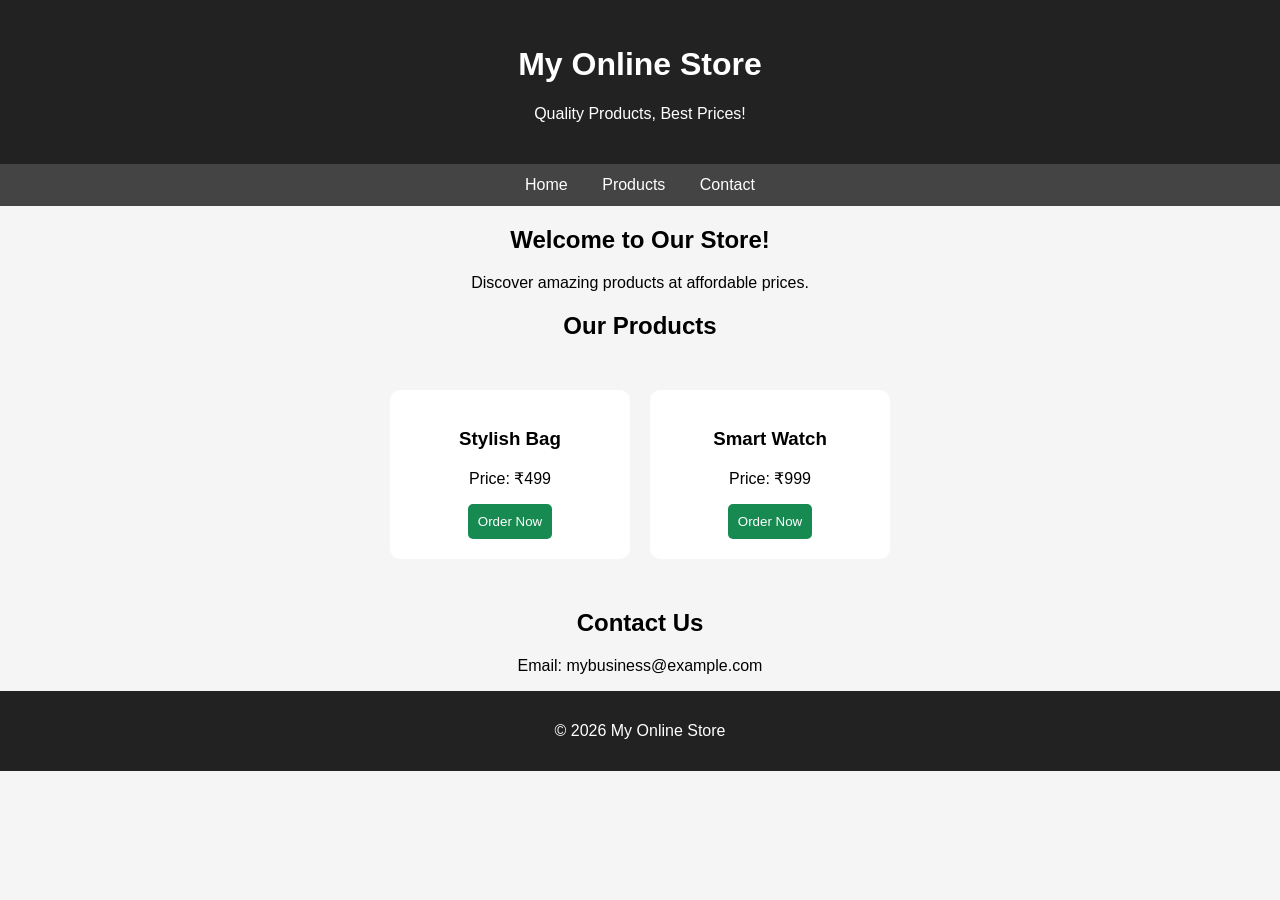
==== test.html @ 0a97ab00 "shutup" ====
<!DOCTYPE html>
<html lang="en">
<head>
    <meta charset="UTF-8">
    <meta name="viewport" content="width=device-width, initial-scale=1.0">
    <title>My Online Store</title>

    <style>
        body {
            font-family: Arial, sans-serif;
            margin: 0;
            text-align: center;
            background: #f5f5f5;
        }

        header {
            background: #222;
            color: white;
            padding: 25px;
        }

        nav {
            background: #444;
            padding: 12px;
        }

        nav a {
            color: white;
            margin: 15px;
            text-decoration: none;
        }

        .products {
            display: flex;
            justify-content: center;
            gap: 20px;
            flex-wrap: wrap;
            padding: 30px;
        }

        .product {
            background: white;
            padding: 20px;
            width: 200px;
            border-radius: 10px;
        }

        button {
            background: #168a50;
            color: white;
            padding: 10px;
            border: none;
            cursor: pointer;
            border-radius: 5px;
        }

        footer {
            background: #222;
            color: white;
            padding: 15px;
        }
    </style>
</head>

<body>

    <header>
        <h1>My Online Store</h1>
        <p>Quality Products, Best Prices!</p>
    </header>

    <nav>
        <a href="#home">Home</a>
        <a href="#products">Products</a>
        <a href="#contact">Contact</a>
    </nav>

    <section id="home">
        <h2>Welcome to Our Store!</h2>
        <p>Discover amazing products at affordable prices.</p>
    </section>

    <section id="products">
        <h2>Our Products</h2>

        <div class="products">
            <div class="product">
                <h3>Stylish Bag</h3>
                <p>Price: ₹499</p>
                <button onclick="order('Stylish Bag')">
                    Order Now
                </button>
            </div>

            <div class="product">
                <h3>Smart Watch</h3>
                <p>Price: ₹999</p>
                <button onclick="order('Smart Watch')">
                    Order Now
                </button>
            </div>
        </div>
    </section>

    <section id="contact">
        <h2>Contact Us</h2>
        <p>Email: mybusiness@example.com</p>
    </section>

    <footer>
        <p>© 2026 My Online Store</p>
    </footer>

    <script>
        function order(product) {
            alert("You selected: " + product);
        }
    </script>

</body>
</html>
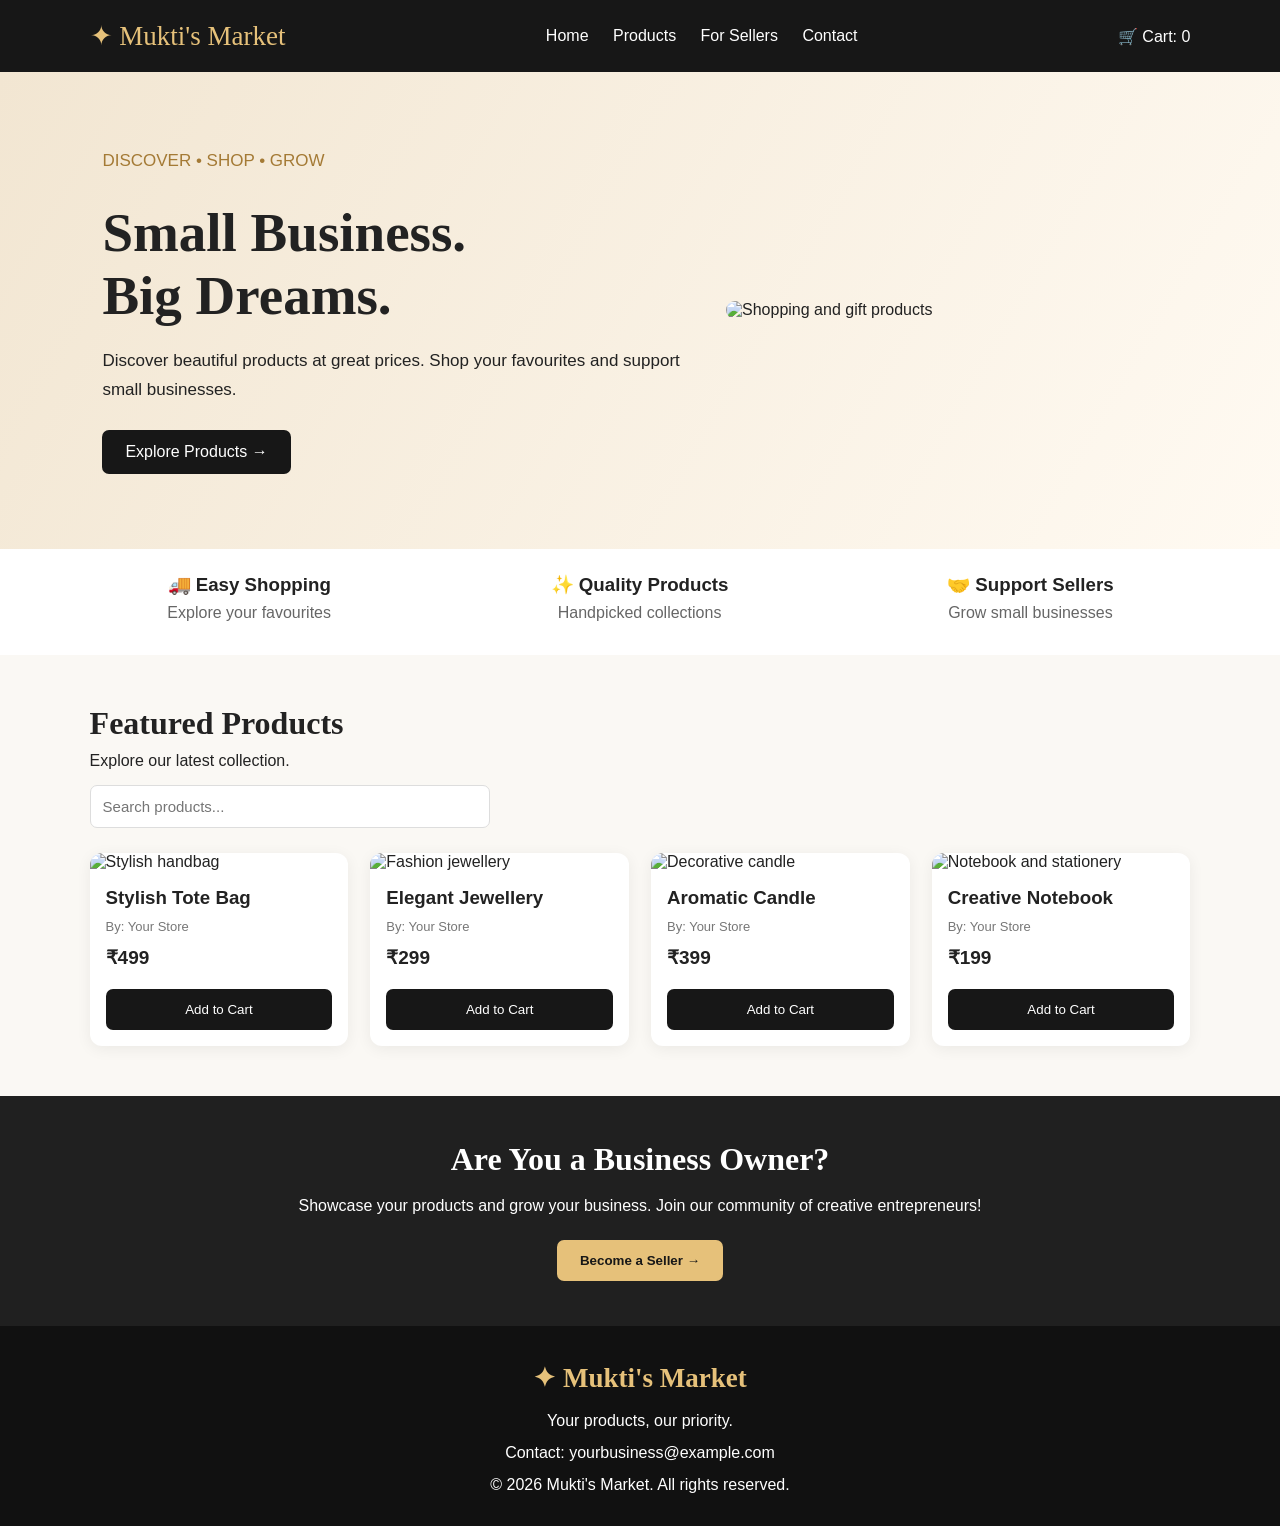
==== commit e4dcd5f7: "its-my-web" ====
--- a/test.html
+++ b/test.html
@@ -2,121 +2,404 @@
 <!DOCTYPE html>
 <html lang="en">
 <head>
-    <meta charset="UTF-8">
-    <meta name="viewport" content="width=device-width, initial-scale=1.0">
-    <title>My Online Store</title>
-
-    <style>
-        body {
-            font-family: Arial, sans-serif;
-            margin: 0;
-            text-align: center;
-            background: #f5f5f5;
-        }
-
-        header {
-            background: #222;
-            color: white;
-            padding: 25px;
-        }
-
-        nav {
-            background: #444;
-            padding: 12px;
-        }
-
-        nav a {
-            color: white;
-            margin: 15px;
-            text-decoration: none;
-        }
-
-        .products {
-            display: flex;
-            justify-content: center;
-            gap: 20px;
-            flex-wrap: wrap;
-            padding: 30px;
-        }
-
-        .product {
-            background: white;
-            padding: 20px;
-            width: 200px;
-            border-radius: 10px;
-        }
-
-        button {
-            background: #168a50;
-            color: white;
-            padding: 10px;
-            border: none;
-            cursor: pointer;
-            border-radius: 5px;
-        }
-
-        footer {
-            background: #222;
-            color: white;
-            padding: 15px;
-        }
-    </style>
+<meta charset="UTF-8">
+<meta name="viewport" content="width=device-width, initial-scale=1.0">
+<title>Mukti's Market | Online Store</title>
+
+<style>
+* {
+    margin: 0;
+    padding: 0;
+    box-sizing: border-box;
+}
+
+body {
+    font-family: Arial, sans-serif;
+    background: #faf8f4;
+    color: #222;
+}
+
+header {
+    background: #171717;
+    color: white;
+    padding: 20px 7%;
+    display: flex;
+    justify-content: space-between;
+    align-items: center;
+    flex-wrap: wrap;
+    gap: 15px;
+}
+
+.logo {
+    font-family: Georgia, serif;
+    font-size: 27px;
+    color: #e6c17a;
+}
+
+nav a {
+    color: white;
+    text-decoration: none;
+    margin: 0 10px;
+}
+
+nav a:hover {
+    color: #e6c17a;
+}
+
+.hero {
+    padding: 75px 8%;
+    background: linear-gradient(120deg, #f2e6d2, #fffaf2);
+    display: flex;
+    align-items: center;
+    justify-content: space-between;
+    gap: 30px;
+    flex-wrap: wrap;
+}
+
+.hero-text {
+    flex: 1;
+    min-width: 250px;
+}
+
+.hero h1 {
+    font-family: Georgia, serif;
+    font-size: clamp(36px, 5vw, 55px);
+    margin-bottom: 20px;
+}
+
+.hero p {
+    font-size: 17px;
+    line-height: 1.7;
+    margin-bottom: 25px;
+}
+
+.hero img {
+    width: 42%;
+    min-width: 260px;
+    border-radius: 15px;
+    object-fit: cover;
+}
+
+.btn {
+    display: inline-block;
+    background: #171717;
+    color: white;
+    padding: 13px 23px;
+    border: none;
+    border-radius: 7px;
+    text-decoration: none;
+    cursor: pointer;
+}
+
+.btn:hover {
+    background: #b48a42;
+}
+
+.features {
+    display: flex;
+    justify-content: space-around;
+    gap: 20px;
+    padding: 25px 5%;
+    background: white;
+    flex-wrap: wrap;
+    text-align: center;
+}
+
+.features p {
+    margin: 8px;
+    color: #666;
+}
+
+.products-section {
+    padding: 50px 7%;
+}
+
+.section-heading {
+    margin-bottom: 25px;
+}
+
+.section-heading h2 {
+    font-family: Georgia, serif;
+    font-size: 32px;
+    margin-bottom: 10px;
+}
+
+.search {
+    width: 100%;
+    max-width: 400px;
+    padding: 12px;
+    border: 1px solid #ddd;
+    border-radius: 7px;
+    margin-top: 15px;
+    font-size: 15px;
+}
+
+.products {
+    display: grid;
+    grid-template-columns: repeat(auto-fit, minmax(210px, 1fr));
+    gap: 22px;
+}
+
+.product {
+    background: white;
+    border-radius: 12px;
+    overflow: hidden;
+    box-shadow: 0 3px 15px #00000010;
+    transition: transform 0.2s;
+}
+
+.product:hover {
+    transform: translateY(-5px);
+}
+
+.product img {
+    width: 100%;
+    height: 220px;
+    object-fit: cover;
+}
+
+.product-info {
+    padding: 16px;
+}
+
+.product-info h3 {
+    margin-bottom: 10px;
+}
+
+.price {
+    font-size: 19px;
+    font-weight: bold;
+    margin: 12px 0;
+}
+
+.seller {
+    color: #777;
+    font-size: 13px;
+}
+
+.product .btn {
+    width: 100%;
+    margin-top: 8px;
+}
+
+.seller-section {
+    background: #202020;
+    color: white;
+    padding: 45px 8%;
+    text-align: center;
+}
+
+.seller-section h2 {
+    font-family: Georgia, serif;
+    font-size: 32px;
+    margin-bottom: 15px;
+}
+
+.seller-section p {
+    margin-bottom: 22px;
+    line-height: 1.6;
+}
+
+.seller-section .btn {
+    background: #e6c17a;
+    color: #171717;
+    font-weight: bold;
+}
+
+footer {
+    background: #111;
+    color: white;
+    text-align: center;
+    padding: 25px;
+    line-height: 2;
+}
+
+@media (max-width: 600px) {
+    header {
+        justify-content: center;
+        text-align: center;
+    }
+
+    nav a {
+        display: inline-block;
+        margin: 8px;
+    }
+
+    .hero {
+        padding: 45px 7%;
+    }
+
+    .hero img {
+        width: 100%;
+    }
+}
+</style>
 </head>
 
 <body>
 
-    <header>
-        <h1>My Online Store</h1>
-        <p>Quality Products, Best Prices!</p>
-    </header>
+<header>
+    <div class="logo">✦ Mukti's Market</div>
 
     <nav>
         <a href="#home">Home</a>
         <a href="#products">Products</a>
+        <a href="#seller">For Sellers</a>
         <a href="#contact">Contact</a>
     </nav>
 
-    <section id="home">
-        <h2>Welcome to Our Store!</h2>
-        <p>Discover amazing products at affordable prices.</p>
-    </section>
-
-    <section id="products">
-        <h2>Our Products</h2>
-
-        <div class="products">
-            <div class="product">
-                <h3>Stylish Bag</h3>
-                <p>Price: ₹499</p>
-                <button onclick="order('Stylish Bag')">
-                    Order Now
-                </button>
-            </div>
-
-            <div class="product">
-                <h3>Smart Watch</h3>
-                <p>Price: ₹999</p>
-                <button onclick="order('Smart Watch')">
-                    Order Now
-                </button>
+    <div>🛒 Cart: <span id="cart">0</span></div>
+</header>
+
+<section class="hero" id="home">
+    <div class="hero-text">
+        <p style="color:#a47a35;">DISCOVER • SHOP • GROW</p>
+        <h1>Small Business.<br>Big Dreams.</h1>
+        <p>
+            Discover beautiful products at great prices.
+            Shop your favourites and support small businesses.
+        </p>
+        <a href="#products" class="btn">Explore Products →</a>
+    </div>
+
+    <img
+      src="https://images.unsplash.com/photo-1607082349566-187342175e2f?auto=format&fit=crop&w=900&q=80"
+      alt="Shopping and gift products">
+</section>
+
+<section class="features">
+    <div>
+        <h3>🚚 Easy Shopping</h3>
+        <p>Explore your favourites</p>
+    </div>
+    <div>
+        <h3>✨ Quality Products</h3>
+        <p>Handpicked collections</p>
+    </div>
+    <div>
+        <h3>🤝 Support Sellers</h3>
+        <p>Grow small businesses</p>
+    </div>
+</section>
+
+<section class="products-section" id="products">
+    <div class="section-heading">
+        <h2>Featured Products</h2>
+        <p>Explore our latest collection.</p>
+
+        <input
+            class="search"
+            id="search"
+            type="text"
+            placeholder="Search products..."
+            oninput="searchProducts()">
+    </div>
+
+    <div class="products" id="productList">
+
+        <div class="product" data-name="tote bag">
+            <img src="https://images.unsplash.com/photo-1590874103328-eac38a683ce7?auto=format&fit=crop&w=600&q=80"
+                 alt="Stylish handbag">
+            <div class="product-info">
+                <h3>Stylish Tote Bag</h3>
+                <p class="seller">By: Your Store</p>
+                <p class="price">₹499</p>
+                <button class="btn" onclick="addToCart()">Add to Cart</button>
             </div>
         </div>
-    </section>
-
-    <section id="contact">
-        <h2>Contact Us</h2>
-        <p>Email: mybusiness@example.com</p>
-    </section>
-
-    <footer>
-        <p>© 2026 My Online Store</p>
-    </footer>
-
-    <script>
-        function order(product) {
-            alert("You selected: " + product);
-        }
-    </script>
+
+        <div class="product" data-name="jewellery earrings">
+            <img src="https://images.unsplash.com/photo-1535632066927-ab7c9ab60908?auto=format&fit=crop&w=600&q=80"
+                 alt="Fashion jewellery">
+            <div class="product-info">
+                <h3>Elegant Jewellery</h3>
+                <p class="seller">By: Your Store</p>
+                <p class="price">₹299</p>
+                <button class="btn" onclick="addToCart()">Add to Cart</button>
+            </div>
+        </div>
+
+        <div class="product" data-name="candle home decor">
+            <img src="https://images.unsplash.com/photo-1603006905003-be475563bc59?auto=format&fit=crop&w=600&q=80"
+                 alt="Decorative candle">
+            <div class="product-info">
+                <h3>Aromatic Candle</h3>
+                <p class="seller">By: Your Store</p>
+                <p class="price">₹399</p>
+                <button class="btn" onclick="addToCart()">Add to Cart</button>
+            </div>
+        </div>
+
+        <div class="product" data-name="notebook stationery">
+            <img src="https://images.unsplash.com/photo-1531346878377-a5be20888e57?auto=format&fit=crop&w=600&q=80"
+                 alt="Notebook and stationery">
+            <div class="product-info">
+                <h3>Creative Notebook</h3>
+                <p class="seller">By: Your Store</p>
+                <p class="price">₹199</p>
+                <button class="btn" onclick="addToCart()">Add to Cart</button>
+            </div>
+        </div>
+
+    </div>
+    <p id="noResults" style="display:none; margin-top:20px;">
+        No products found.
+    </p>
+</section>
+
+<section class="seller-section" id="seller">
+    <h2>Are You a Business Owner?</h2>
+    <p>
+        Showcase your products and grow your business.
+        Join our community of creative entrepreneurs!
+    </p>
+    <button class="btn" onclick="becomeSeller()">
+        Become a Seller →
+    </button>
+</section>
+
+<footer id="contact">
+    <h3 class="logo">✦ Mukti's Market</h3>
+    <p>Your products, our priority.</p>
+    <p>Contact: yourbusiness@example.com</p>
+    <p>© 2026 Mukti's Market. All rights reserved.</p>
+</footer>
+
+<script>
+let cartCount = 0;
+
+function addToCart() {
+    cartCount++;
+    document.getElementById("cart").textContent = cartCount;
+    alert("Product added to your cart!");
+}
+
+function searchProducts() {
+    const query = document.getElementById("search")
+        .value.toLowerCase().trim();
+
+    const products = document.querySelectorAll(".product");
+    let visibleCount = 0;
+
+    products.forEach(function(product) {
+        const name = product.dataset.name;
+        const title = product.querySelector("h3").textContent;
+        const matches = (name + " " + title)
+            .toLowerCase().includes(query);
+
+        product.style.display = matches ? "block" : "none";
+
+        if (matches) visibleCount++;
+    });
+
+    document.getElementById("noResults").style.display =
+        visibleCount === 0 ? "block" : "none";
+}
+
+function becomeSeller() {
+    alert("Welcome! Contact us to start selling your products.");
+}
+</script>
 
 </body>
 </html>
